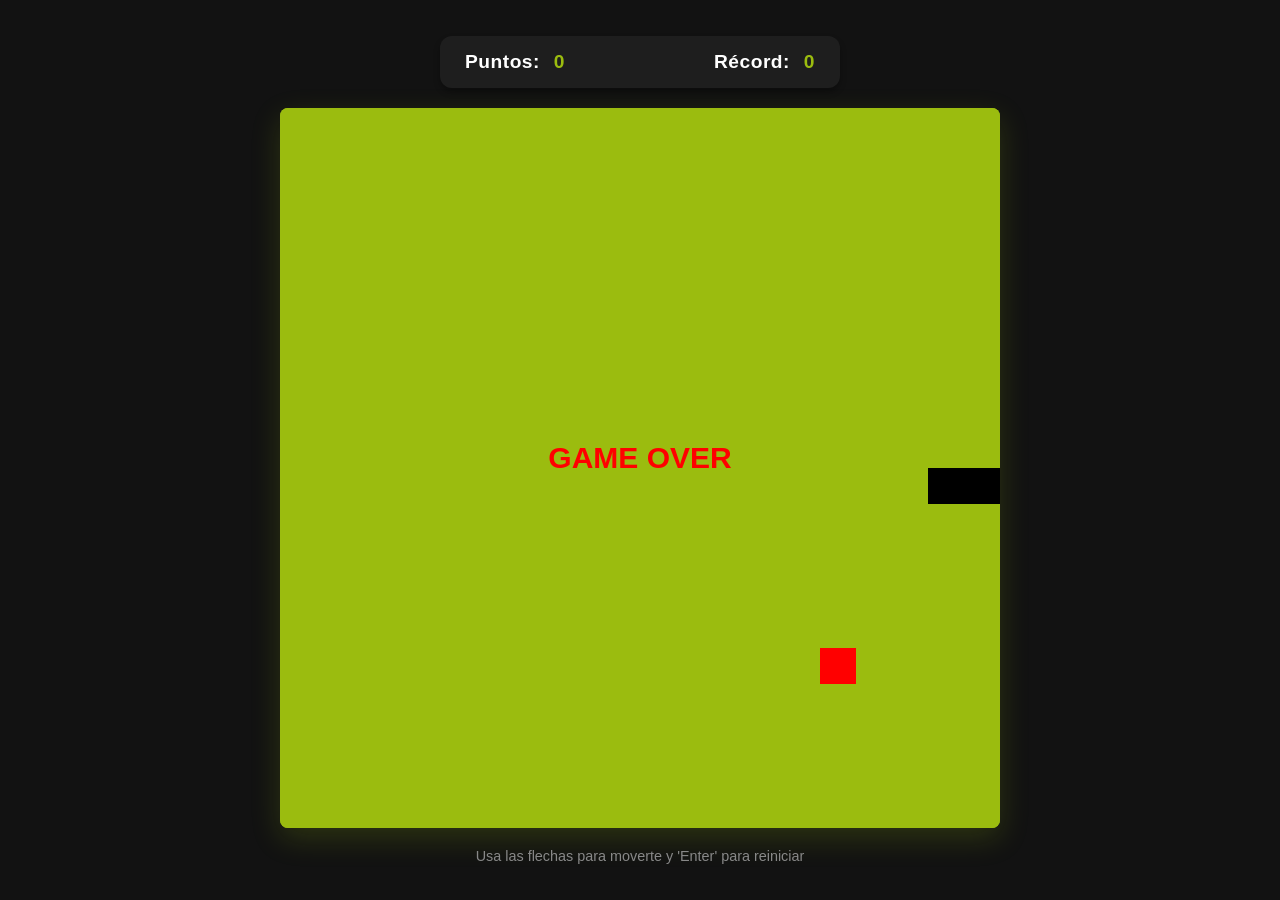
==== snakeWithAI/index.html @ f9f58bd4 "Implement BFS algorithm" ====
<!DOCTYPE html>
<html lang="en">
<head>
    <meta charset="UTF-8">
    <meta name="viewport" content="width=device-width, initial-scale=1.0">
    <title>Snake Game</title>
    <link rel="stylesheet" href="style.css">
    <script src="script.js" defer></script> 
</head>
<body>
    <div class="game-container">
        <div class="scoreboard">
            <div class="score-box">
                <span>Puntos:</span>
                <span id="score">0</span> 
            </div>
            <div class="score-box">
                <span>Récord:</span>
                <span id="high-score">0</span> 
            </div>
        </div>
        
        <canvas id="board"></canvas>
        
        <p class="controls-hint">Usa las flechas para moverte y 'Enter' para reiniciar</p>
    </div>
</body>
</html>
---- snakeWithAI/style.css ----
* {
    margin: 0;
    padding: 0;
    box-sizing: border-box;
}

body {
    display: flex;
    justify-content: center;
    align-items: center;
    min-height: 100vh; 
    font-family: -apple-system, BlinkMacSystemFont, "Segoe UI", Roboto, Helvetica, Arial, sans-serif;
    background-color: #121212; 
    color: #ffffff;
}

.game-container {
    display: flex;
    flex-direction: column;
    align-items: center;
    gap: 20px; 
    padding: 20px;
}

.scoreboard {
    display: flex;
    justify-content: space-between;
    width: 100%;
    max-width: 400px; 
    padding: 15px 25px;
    background-color: #1e1e1e;
    border-radius: 12px;
    box-shadow: 0 4px 6px rgba(0, 0, 0, 0.3); 
}

.score-box {
    font-size: 1.2rem;
    font-weight: 600;
    letter-spacing: 0.5px;
}

#score, #high-score {
    color: #9bbc0f; 
    margin-left: 8px;
}

canvas {
    background-color: #9bbc0f; 
    border-radius: 8px; 
    box-shadow: 0 10px 30px rgba(155, 188, 15, 0.2);
}

.controls-hint {
    font-size: 0.9rem;
    color: #888888;
    text-align: center;
}
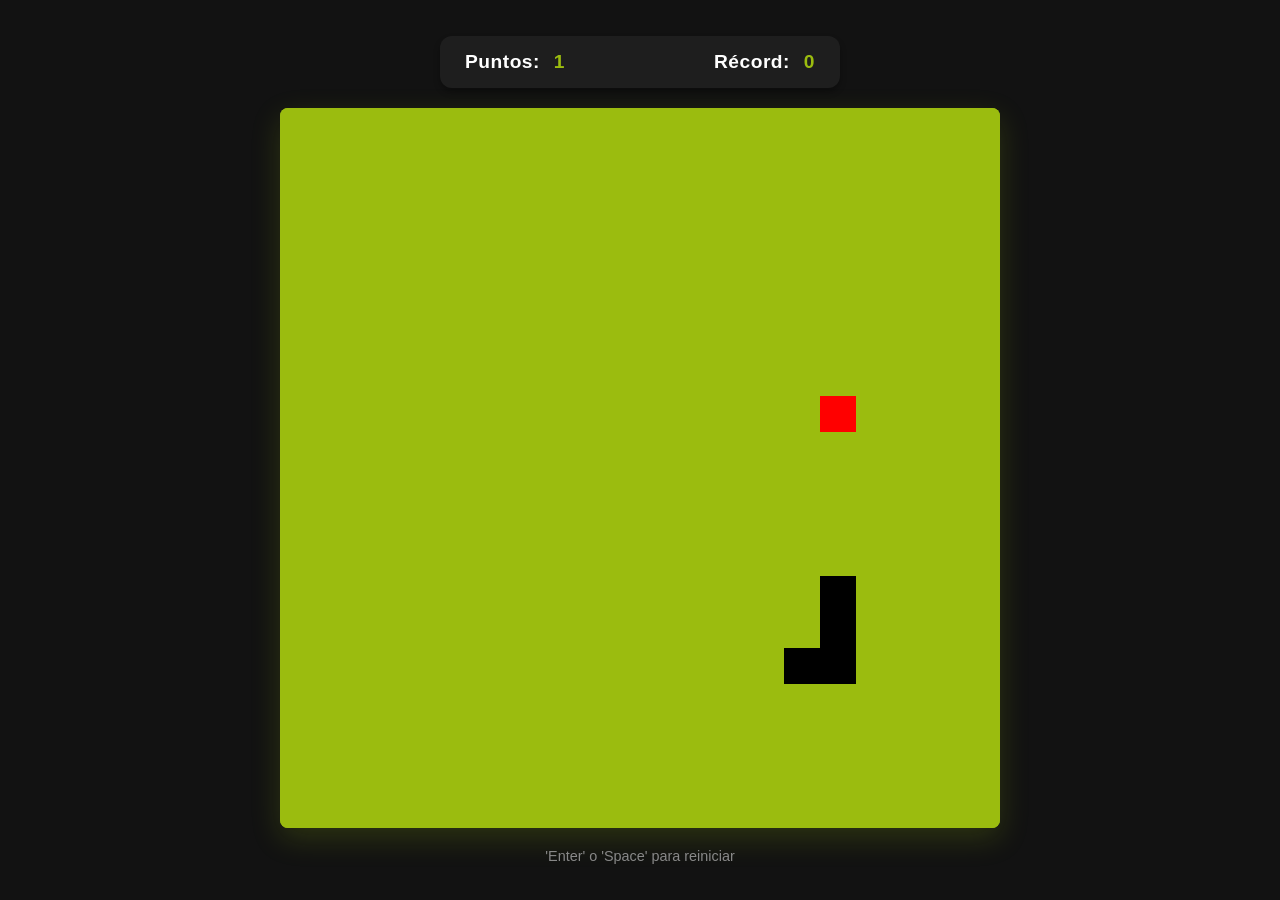
==== commit cf6c62f1: "finsh the survivor and the greedy algorithms" ====
--- a/snakeWithAI/index.html
+++ b/snakeWithAI/index.html
@@ -22,7 +22,7 @@
         
         <canvas id="board"></canvas>
         
-        <p class="controls-hint">Usa las flechas para moverte y 'Enter' para reiniciar</p>
+        <p class="controls-hint">'Enter' o 'Space' para reiniciar</p>
     </div>
 </body>
 </html>
